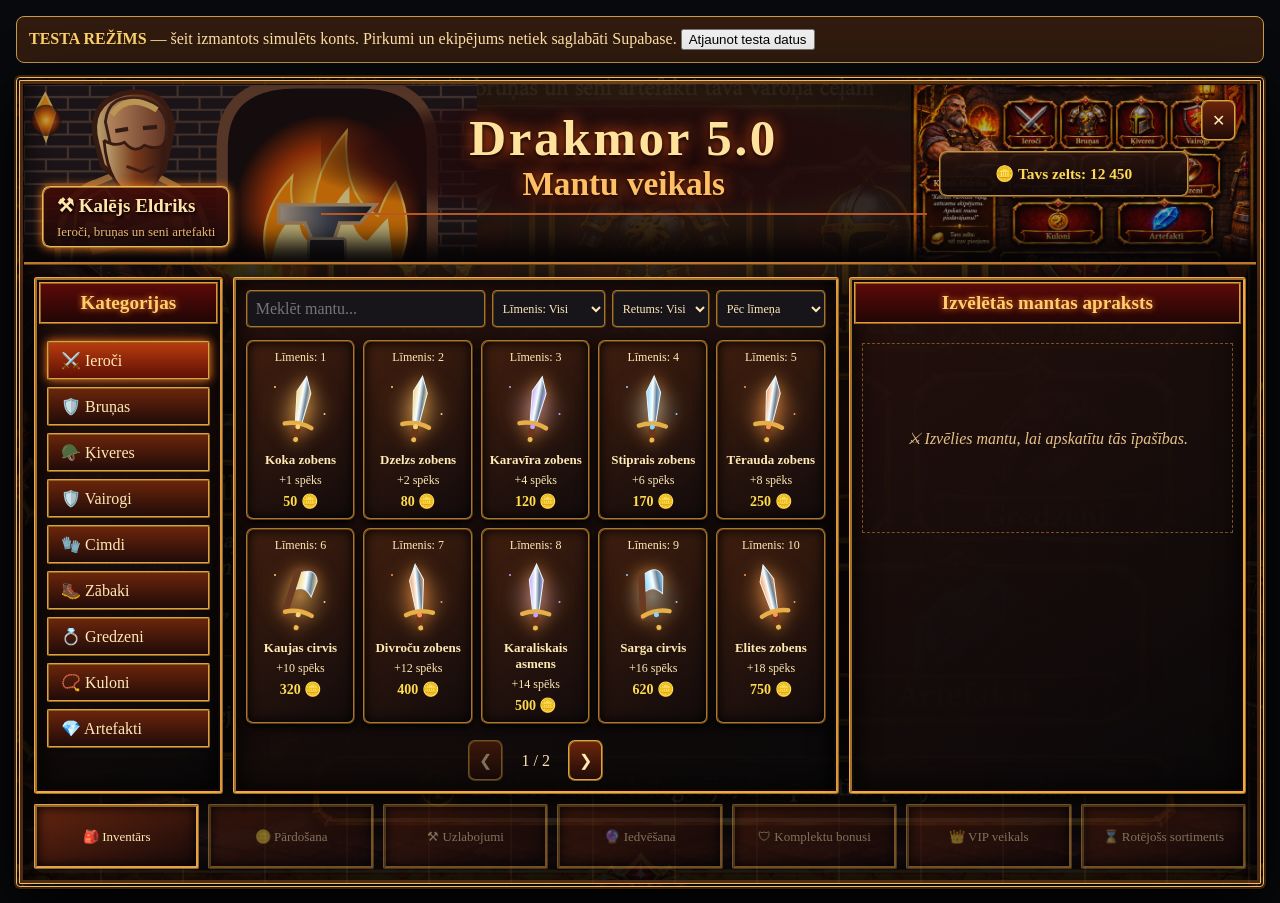
==== shop-preview/index.html @ 5a66a31a "preview(shop): publish isolated safe demo shop-preview/index.html" ====
<!doctype html>
<html lang="lv"><head><meta charset="utf-8"><meta name="viewport" content="width=device-width,initial-scale=1">
<title>Drakmor 5.0 — veikala drošais priekšskatījums</title>
<link rel="stylesheet" href="./assets/shop-v5.css">
<style>body{margin:0;padding:16px;background:#08090c;color:#ffe3ab;font-family:Georgia,serif}.preview-banner{max-width:1500px;margin:0 auto 14px;border:1px solid #ca9a48;background:#301b0e;padding:12px;border-radius:8px}.preview-banner strong{color:#ffd36b}#shop{max-width:1600px;margin:auto}</style>
</head><body><div class="preview-banner"><strong>TESTA REŽĪMS</strong> — šeit izmantots simulēts konts. Pirkumi un ekipējums netiek saglabāti Supabase. <button id="reset">Atjaunot testa datus</button></div><div id="shop"></div>
<script src="./assets/shop-v5.js"></script>
<script>
(()=>{
'use strict';
const products=[
['Koka zobens',1,1,50,'⚔️'],['Dzelzs zobens',2,2,80,'⚔️'],['Karavīra zobens',3,4,120,'🗡️'],
['Stiprais zobens',4,6,170,'⚔️'],['Tērauda zobens',5,8,250,'⚔️'],['Kaujas cirvis',6,10,320,'🪓'],
['Divroču zobens',7,12,400,'⚔️'],['Karaliskais asmens',8,14,500,'🗡️'],['Sarga cirvis',9,16,620,'🪓'],
['Elites zobens',10,18,750,'⚔️'],['Ēnu duncis',11,20,900,'🗡️'],['Vilka asmens',12,22,1100,'⚔️'],
['Kara kapātājs',13,24,1350,'🪓'],['Drakona zobens',14,26,1600,'⚔️'],['Sātana cirvis',15,28,1900,'🪓'],
['Gaismas asmens',16,30,2300,'⚔️'],['Ledus zobens',17,32,2800,'⚔️'],['Vētras cirvis',18,34,3400,'🪓'],
['Leģionāra zobens',19,36,4000,'⚔️'],['Drakmora asmens',20,40,5000,'⚔️']
].map(([name,level,bonus,price,icon])=>({category:'Ieroči',name,level,bonus,price,icon,purchasable:true}));
let gold=12450,level=20,owned=[],equipped=null,app;
const db={rpc:async(name,args={})=>{
 if(name==='drakmor_shop_catalog')return {data:products.map(x=>({...x}))};
 if(name==='drakmor_shop_state')return {data:{gold,level,owned:[...owned],equipped}};
 const item=products.find(x=>x.name===args.weapon_name);
 if(!item)return {data:{ok:false,message:'Manta nav atrasta.'}};
 if(name==='drakmor_buy_weapon'){
  if(owned.includes(item.name))return {data:{ok:false,message:'Manta jau pieder.'}};
  if(level<item.level)return {data:{ok:false,message:'Nepietiekams līmenis.'}};
  if(gold<item.price)return {data:{ok:false,message:'Nepietiek zelta.'}};
  gold-=item.price;owned.push(item.name);return {data:{ok:true}};
 }
 if(name==='drakmor_equip_weapon'){
  if(!owned.includes(item.name))return {data:{ok:false,message:'Manta nav inventārā.'}};
  equipped=item.name;return {data:{ok:true}};
 }
 return {error:{message:'Nezināma funkcija'}};
}};
function start(){if(app)app.destroy();app=window.DrakmorShopV5.create({mount:document.getElementById('shop'),db,onClose:()=>{app.destroy();app=null;document.getElementById('shop').textContent='Veikals aizvērts. Nospied “Atjaunot testa datus”, lai atvērtu vēlreiz.'}})}
document.getElementById('reset').onclick=()=>{gold=12450;owned=[];equipped=null;start()};start();
})();
</script></body></html>
---- shop-preview/assets/shop-v5.css ----
/* Shop v5 is deliberately scoped; legacy city styles cannot leak into it. */
.dm5-shop{--gold:#ffc65d;--edge:#a45b19;--ink:#130905;color:#ffe5a9;background:radial-gradient(ellipse at 50% 0,#55220c 0,#160b0a 46%,#07070a 100%);border:3px ridge var(--gold);border-radius:14px;padding:14px;min-height:620px;font-family:Georgia,serif;box-shadow:inset 0 0 30px #000,0 0 22px #000}
.dm5-shop *{box-sizing:border-box}.dm5-shop button,.dm5-shop input,.dm5-shop select{font:inherit}.dm5-shop button{cursor:pointer;color:#ffe9b4;background:linear-gradient(#6b250b,#200b08);border:2px ridge #e0a23b;border-radius:7px;padding:9px}.dm5-shop button:hover:not(:disabled){filter:brightness(1.3)}.dm5-shop button:focus-visible,.dm5-shop input:focus-visible,.dm5-shop select:focus-visible{outline:3px solid #fff2a4;outline-offset:2px}.dm5-shop button:disabled{opacity:.47;cursor:not-allowed}
.dm5-header{display:grid;grid-template-columns:1fr 2fr 1fr auto;gap:12px;align-items:center;border-bottom:2px solid #b77a29;padding:12px 8px 18px}.dm5-smith{display:grid;gap:7px;font-size:19px}.dm5-smith small{font-size:13px;color:#e8b878}.dm5-title{text-align:center;text-shadow:0 2px 5px #000,0 0 15px #ed5314}.dm5-title h1{font-size:clamp(26px,4vw,48px);margin:0;color:#ffce69}.dm5-title h2{font-size:clamp(20px,2.8vw,34px);margin:0}.dm5-wallet{font-size:17px;font-weight:bold;color:#ffdb53}.dm5-close{align-self:start}
.dm5-layout{display:grid;grid-template-columns:minmax(155px,1fr) minmax(300px,3fr) minmax(220px,1.65fr);gap:12px;margin:14px 0}.dm5-categories,.dm5-middle,.dm5-detail{min-width:0;padding:12px;background:linear-gradient(160deg,#2b120b,#100c0b);border:2px ridge #c68a31;border-radius:12px;box-shadow:inset 0 0 15px #000}.dm5-categories{display:flex;flex-direction:column;gap:7px}.dm5-categories h3,.dm5-detail h3{color:#ffce6d;margin:0 0 9px;text-align:center}.dm5-category{text-align:left;font-size:17px}.dm5-category.active{background:linear-gradient(#b93b0d,#5e1006);box-shadow:0 0 10px #ff7521}
.dm5-controls{display:flex;gap:8px;margin-bottom:12px}.dm5-search,.dm5-order{background:#17141a;border:2px ridge #a8752c;color:#ffe7b8;border-radius:5px;padding:10px;min-width:0}.dm5-search{flex:1}.dm5-order{max-width:160px}.dm5-cards{display:grid;grid-template-columns:repeat(5,minmax(0,1fr));gap:9px}.dm5-item{display:flex;flex-direction:column;gap:5px;align-items:center;min-width:0;min-height:155px;padding:8px 4px!important;background:radial-gradient(#543019,#170c0c)!important;text-align:center}.dm5-item.selected{border-color:#fff19b;box-shadow:0 0 14px #ff7100}.dm5-item small{font-size:12px}.dm5-item strong{font-size:13px;overflow-wrap:anywhere}.dm5-item span{font-size:12px}.dm5-item b{color:#ffdc4c;font-size:14px}.dm5-item-art{display:grid;place-items:center;min-height:66px;font-size:43px;filter:drop-shadow(0 0 9px #e7781b)}.dm5-pager{display:flex;justify-content:center;align-items:center;gap:18px;margin-top:16px}.dm5-detail{display:flex;flex-direction:column;gap:7px}.dm5-detail h2{margin:0;color:#ffe078}.dm5-detail p{margin:2px 0}.dm5-detail-art{display:grid;place-items:center;min-height:165px;font-size:100px;background:radial-gradient(#742c0e,#100a0a 70%);border:2px ridge #ba7e28}.dm5-buy{background:linear-gradient(#24a929,#06520e)!important;font-size:22px!important;font-weight:bold!important;margin-top:10px}.dm5-footer{display:grid;grid-template-columns:repeat(7,minmax(0,1fr));gap:8px}.dm5-feature{min-height:65px;font-size:13px!important}.dm5-notice{color:#ffe1a4;text-align:center}
@media(max-width:1000px){.dm5-layout{grid-template-columns:170px minmax(0,1fr)}.dm5-detail{grid-column:1/-1}.dm5-cards{grid-template-columns:repeat(4,minmax(0,1fr))}.dm5-footer{grid-template-columns:repeat(4,minmax(0,1fr))}}@media(max-width:620px){.dm5-header{grid-template-columns:1fr auto}.dm5-title{grid-column:1/-1;grid-row:1}.dm5-layout{grid-template-columns:1fr}.dm5-categories{display:grid;grid-template-columns:repeat(3,minmax(0,1fr))}.dm5-categories h3{grid-column:1/-1}.dm5-category{font-size:12px!important;padding:7px 3px!important;text-align:center}.dm5-cards{grid-template-columns:repeat(2,minmax(0,1fr))}.dm5-detail{grid-column:auto}.dm5-footer{grid-template-columns:repeat(2,minmax(0,1fr))}.dm5-controls{flex-wrap:wrap}.dm5-search{width:100%}}

/* During migration, legacy markup remains in city.html but is not rendered. */
#shopBackdrop.shopV5>.illustratedShop,
#shopBackdrop.shopV5>#drakmorShopV2{display:none!important}
#shopBackdrop.shopV5 #shopV5Mount{display:block;width:min(1600px,98vw);max-height:94dvh;overflow:auto;margin:auto;flex:none}

/* 8. solis — illustrated forge styling. No dependency on emoji glyph support. */
.dm5-shop{position:relative;overflow:hidden;background:radial-gradient(ellipse at 47% -20%,#753515 0%,#28120e 36%,#0c080b 78%);border:4px double #f3bd62;box-shadow:0 0 0 2px #38200d,inset 0 0 0 3px #4e2b14,inset 0 0 55px #000,0 20px 60px #000}
.dm5-shop:before{content:"";position:absolute;inset:0;pointer-events:none;opacity:.15;background:repeating-linear-gradient(90deg,transparent 0 80px,#c89a53 81px,transparent 82px),radial-gradient(circle at 50% 0,#ffb64d,transparent 55%)}
.dm5-shop>*,.dm5-shop .dm5-layout{position:relative}
.dm5-header{min-height:185px;background:linear-gradient(90deg,#1b0d0ac9,#1b0d0a3b,#160b0bd6),url('../../drakmor-shop-categories.png') center 42%/cover;border:2px ridge #bd7a2d;border-radius:9px;padding:20px;margin-bottom:14px;box-shadow:inset 0 0 55px #080405}
.dm5-smith{align-self:end;padding:14px;background:#160c0ac9;border:1px solid #b78038;border-radius:8px;text-shadow:1px 2px 4px #000}
.dm5-title{padding:10px;background:radial-gradient(ellipse,#160907eb,#180b07a8 65%,transparent 80%)}
.dm5-title h1{letter-spacing:.05em;color:#ffe29b}.dm5-title h2{color:#ffbf64}
.dm5-wallet{padding:12px;border:2px ridge #c5913d;background:#170b0bdc;border-radius:8px;text-align:center;white-space:nowrap}
.dm5-layout{gap:14px}.dm5-categories,.dm5-middle,.dm5-detail{border:3px double #ad7638;background:linear-gradient(145deg,#32160eea,#100a0be8 75%);box-shadow:inset 0 0 0 2px #100909,inset 0 0 28px #000,0 5px 20px #000}
.dm5-category{transition:filter .16s,transform .16s}.dm5-category:hover:not(:disabled){transform:translateX(3px)}
.dm5-item{position:relative;overflow:hidden;min-height:195px;padding:8px 5px!important;background:linear-gradient(145deg,#43200fe8,#120b0ce8)!important;box-shadow:inset 0 0 12px #000,0 3px 8px #000;transition:transform .15s,box-shadow .15s}
.dm5-item:hover:not(:disabled){transform:translateY(-3px)}
.dm5-item-art{width:100%;min-height:91px;filter:none}
.dm5-weapon-image{width:90px;height:90px;max-width:100%;object-fit:contain;filter:drop-shadow(0 0 8px #c67b34)}
.dm5-detail-art{min-height:190px;overflow:hidden}
.dm5-detail-art .dm5-weapon-image{width:190px;height:190px;filter:drop-shadow(0 0 16px #e79d42)}
.dm5-feature{background:linear-gradient(150deg,#583016,#1a0c0b)!important;box-shadow:inset 0 0 12px #000}
.dm5-buy{box-shadow:0 0 13px #13611a,inset 0 0 9px #70e46b}
@media(max-width:1000px){.dm5-header{min-height:150px}.dm5-item{min-height:178px}}
@media(max-width:620px){.dm5-shop{padding:7px}.dm5-header{padding:10px;min-height:130px;gap:5px}.dm5-smith{padding:6px;font-size:13px}.dm5-smith small{font-size:11px}.dm5-wallet{padding:6px;font-size:12px;white-space:normal}.dm5-title h1{font-size:26px}.dm5-title h2{font-size:20px}.dm5-item{min-height:165px}.dm5-item-art{min-height:80px}.dm5-weapon-image{width:75px;height:75px}.dm5-layout{gap:8px}.dm5-categories,.dm5-middle,.dm5-detail{padding:8px}.dm5-category:hover:not(:disabled){transform:none}}

/* Selection is opt-in: never emphasize an unclicked catalog item. */
.dm5-shop .dm5-item:not(.selected){box-shadow:inset 0 0 12px #000,0 3px 8px #000!important;border-color:#ae762c!important}
.dm5-shop .dm5-item.selected{border-color:#ffeb89!important;box-shadow:0 0 0 2px #fff0a1,0 0 22px #ff6500,inset 0 0 18px #a7410c!important;background:radial-gradient(ellipse,#6c280d,#1a0a0b 78%)!important}
.dm5-shop .dm5-item.selected .dm5-weapon-image{filter:drop-shadow(0 0 12px #ff6a00) drop-shadow(0 0 4px #ffe49d)}
.dm5-shop .dm5-select-hint{min-height:190px;display:grid;place-items:center;text-align:center;border:1px dashed #795024;color:#e6c28b;padding:20px;font-style:italic}

/* Reference-driven three-panel layout: illustrated smith, compact filters, ornate panels. */
.dm5-shop{border-radius:4px;background:linear-gradient(#0e0a0cda,#0c080adf),url('../../drakmor-shop-categories.png') center/cover fixed}
.dm5-header{position:relative;isolation:isolate;grid-template-columns:minmax(220px,1.05fr) minmax(300px,2.3fr) minmax(200px,.95fr) auto;min-height:180px;margin:-10px -10px 12px;padding:15px 20px 14px 8px;background:linear-gradient(90deg,#150b0b44,#180a0a55 55%,#140c0e60),url('./shop-v5-forge.svg') left center/auto 100% no-repeat,url('../../drakmor-shop-categories.png') right center/auto 130% no-repeat;border-width:0 0 3px;border-radius:0;box-shadow:inset 0 -20px 25px #070405}
.dm5-smith{align-self:end;justify-self:start;margin-left:10px;padding:6px 13px;max-width:260px;background:linear-gradient(#420b07ed,#180908e8);border:2px ridge #eeb852;box-shadow:0 0 10px #f47919;text-shadow:1px 2px 3px #000}
.dm5-title{align-self:start;background:radial-gradient(ellipse,#1b0809e8,#220a0bbd 60%,transparent 78%);border-bottom:2px solid #b85722}
.dm5-title h1{font-size:clamp(30px,4vw,58px);line-height:1.08}.dm5-title h2{font-size:clamp(20px,2.6vw,37px)}
.dm5-wallet{align-self:center;background:linear-gradient(#29140eea,#0e0809f0);font-size:clamp(13px,1.2vw,19px)}
.dm5-layout{grid-template-columns:minmax(185px,.95fr) minmax(450px,3.05fr) minmax(280px,2fr);gap:10px;margin:10px 0}
.dm5-categories,.dm5-middle,.dm5-detail{padding:10px;border:3px ridge #f4a941;border-radius:3px;background:linear-gradient(150deg,#25100ce8,#090809f2)}
.dm5-categories h3,.dm5-detail h3{margin:-8px -8px 10px;padding:8px;background:linear-gradient(#5a0a08,#210605);border:2px ridge #e79b38;font-size:clamp(17px,1.5vw,24px);text-shadow:0 0 6px #f07720}
.dm5-category{font-size:clamp(13px,1.2vw,19px);padding:8px 12px!important;border-radius:2px!important}
.dm5-controls{gap:6px;flex-wrap:nowrap}
.dm5-search{flex:1;min-width:90px;padding:8px}.dm5-order{max-width:none;width:auto;min-width:0;flex:0 1 auto;padding:8px 5px;font-size:clamp(11px,.95vw,15px)!important}
.dm5-cards{grid-template-columns:repeat(5,minmax(0,1fr));gap:8px}
.dm5-item{min-height:172px}.dm5-item-art{min-height:77px}.dm5-weapon-image{width:76px;height:76px}
.dm5-detail-art{min-height:170px}.dm5-detail-art .dm5-weapon-image{width:165px;height:165px}
.dm5-footer{gap:9px}.dm5-feature{border-radius:2px!important;border:3px ridge #e6a246!important;background:linear-gradient(160deg,#64250f,#170909)!important}
@media(max-width:1250px){.dm5-layout{grid-template-columns:175px minmax(0,1fr)}.dm5-detail{grid-column:1/-1}.dm5-cards{grid-template-columns:repeat(5,minmax(0,1fr))}.dm5-header{grid-template-columns:1fr 1.7fr 1fr auto}.dm5-controls{flex-wrap:wrap}.dm5-order{flex:1 1 100px}}
@media(max-width:750px){.dm5-layout{grid-template-columns:1fr}.dm5-detail{grid-column:auto}.dm5-cards{grid-template-columns:repeat(3,minmax(0,1fr))}.dm5-header{grid-template-columns:1fr auto;min-height:145px;background-size:auto 100%,auto 110%}.dm5-title{grid-column:1/-1;grid-row:1}.dm5-smith{grid-row:2;margin:0;font-size:12px}.dm5-wallet{grid-row:2;font-size:12px}.dm5-close{position:absolute;right:4px;top:4px}.dm5-categories{display:grid;grid-template-columns:repeat(3,minmax(0,1fr))}.dm5-categories h3{grid-column:1/-1}.dm5-footer{grid-template-columns:repeat(2,minmax(0,1fr))}}
@media(max-width:420px){.dm5-cards{grid-template-columns:repeat(2,minmax(0,1fr))}.dm5-header{min-height:135px}.dm5-smith small{display:none}}
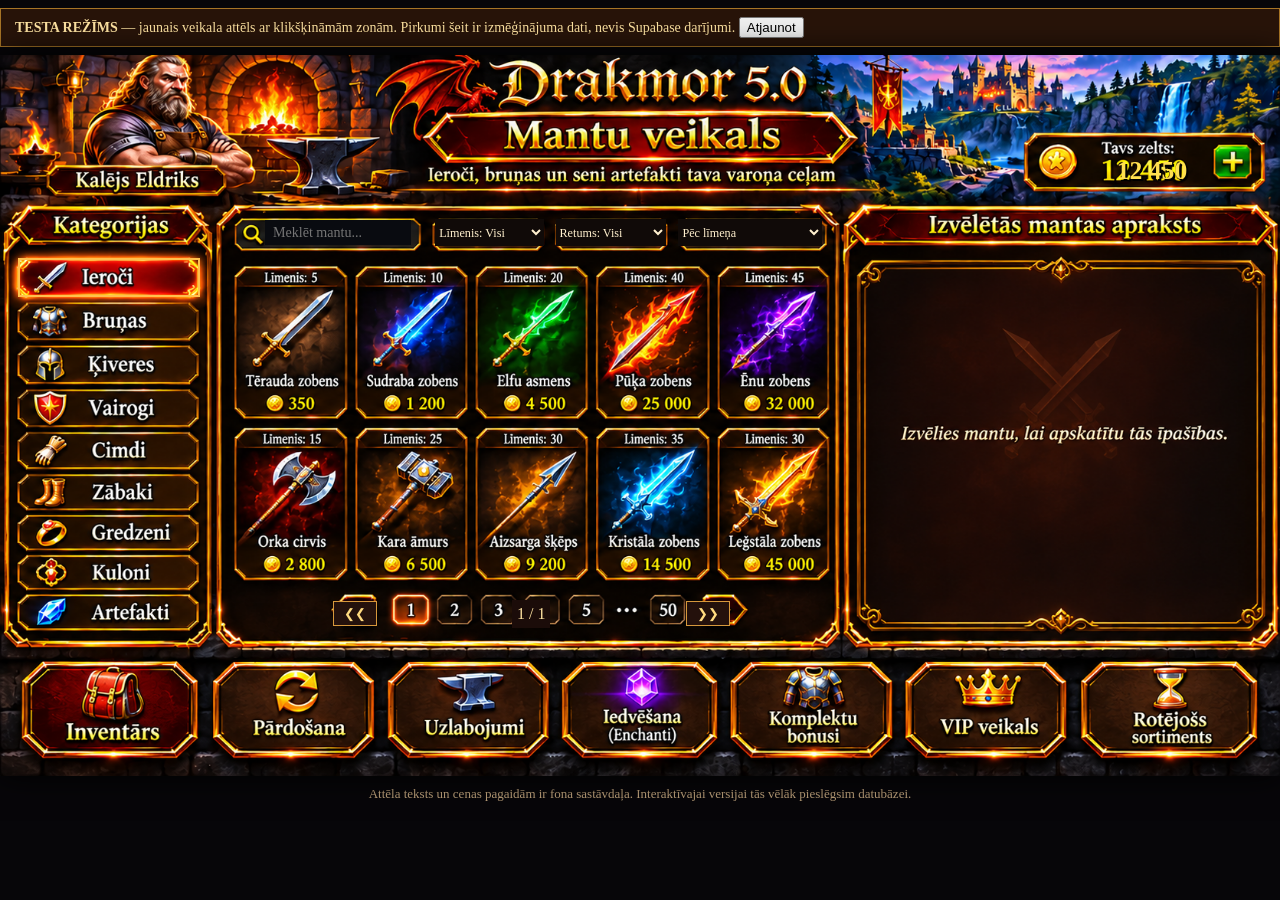
==== commit a755c564: "feat(shop-preview): image-backed interactive shop prototype with selectable weapons and mock purchas" ====
--- a/shop-preview/index.html
+++ b/shop-preview/index.html
@@ -1,41 +1,6 @@
-<!doctype html>
-<html lang="lv"><head><meta charset="utf-8"><meta name="viewport" content="width=device-width,initial-scale=1">
-<title>Drakmor 5.0 — veikala drošais priekšskatījums</title>
-<link rel="stylesheet" href="./assets/shop-v5.css">
-<style>body{margin:0;padding:16px;background:#08090c;color:#ffe3ab;font-family:Georgia,serif}.preview-banner{max-width:1500px;margin:0 auto 14px;border:1px solid #ca9a48;background:#301b0e;padding:12px;border-radius:8px}.preview-banner strong{color:#ffd36b}#shop{max-width:1600px;margin:auto}</style>
-</head><body><div class="preview-banner"><strong>TESTA REŽĪMS</strong> — šeit izmantots simulēts konts. Pirkumi un ekipējums netiek saglabāti Supabase. <button id="reset">Atjaunot testa datus</button></div><div id="shop"></div>
-<script src="./assets/shop-v5.js"></script>
-<script>
-(()=>{
-'use strict';
-const products=[
-['Koka zobens',1,1,50,'⚔️'],['Dzelzs zobens',2,2,80,'⚔️'],['Karavīra zobens',3,4,120,'🗡️'],
-['Stiprais zobens',4,6,170,'⚔️'],['Tērauda zobens',5,8,250,'⚔️'],['Kaujas cirvis',6,10,320,'🪓'],
-['Divroču zobens',7,12,400,'⚔️'],['Karaliskais asmens',8,14,500,'🗡️'],['Sarga cirvis',9,16,620,'🪓'],
-['Elites zobens',10,18,750,'⚔️'],['Ēnu duncis',11,20,900,'🗡️'],['Vilka asmens',12,22,1100,'⚔️'],
-['Kara kapātājs',13,24,1350,'🪓'],['Drakona zobens',14,26,1600,'⚔️'],['Sātana cirvis',15,28,1900,'🪓'],
-['Gaismas asmens',16,30,2300,'⚔️'],['Ledus zobens',17,32,2800,'⚔️'],['Vētras cirvis',18,34,3400,'🪓'],
-['Leģionāra zobens',19,36,4000,'⚔️'],['Drakmora asmens',20,40,5000,'⚔️']
-].map(([name,level,bonus,price,icon])=>({category:'Ieroči',name,level,bonus,price,icon,purchasable:true}));
-let gold=12450,level=20,owned=[],equipped=null,app;
-const db={rpc:async(name,args={})=>{
- if(name==='drakmor_shop_catalog')return {data:products.map(x=>({...x}))};
- if(name==='drakmor_shop_state')return {data:{gold,level,owned:[...owned],equipped}};
- const item=products.find(x=>x.name===args.weapon_name);
- if(!item)return {data:{ok:false,message:'Manta nav atrasta.'}};
- if(name==='drakmor_buy_weapon'){
-  if(owned.includes(item.name))return {data:{ok:false,message:'Manta jau pieder.'}};
-  if(level<item.level)return {data:{ok:false,message:'Nepietiekams līmenis.'}};
-  if(gold<item.price)return {data:{ok:false,message:'Nepietiek zelta.'}};
-  gold-=item.price;owned.push(item.name);return {data:{ok:true}};
- }
- if(name==='drakmor_equip_weapon'){
-  if(!owned.includes(item.name))return {data:{ok:false,message:'Manta nav inventārā.'}};
-  equipped=item.name;return {data:{ok:true}};
- }
- return {error:{message:'Nezināma funkcija'}};
-}};
-function start(){if(app)app.destroy();app=window.DrakmorShopV5.create({mount:document.getElementById('shop'),db,onClose:()=>{app.destroy();app=null;document.getElementById('shop').textContent='Veikals aizvērts. Nospied “Atjaunot testa datus”, lai atvērtu vēlreiz.'}})}
-document.getElementById('reset').onclick=()=>{gold=12450;owned=[];equipped=null;start()};start();
-})();
+<!doctype html><html lang="lv"><head><meta charset="utf-8"><meta name="viewport" content="width=device-width,initial-scale=1"><title>Drakmor 5.0 — Mantu veikals</title><style>
+*{box-sizing:border-box}body{margin:0;background:#070609;color:#ffe4a2;font-family:Georgia,serif}.notice{max-width:1647px;margin:8px auto;padding:8px 14px;border:1px solid #a77526;background:#281409;font-size:14px}.scene{position:relative;width:min(100%,1647px);aspect-ratio:1647/928;margin:auto;background:#0b0808 url('../2323.png') center/100% 100% no-repeat;box-shadow:0 0 30px #000}.hot{position:absolute;display:block;border:0;background:transparent;color:transparent;cursor:pointer;padding:0}.hot:focus-visible{outline:3px solid #fff2a4;outline-offset:-3px}.weapon{border-radius:8px}.weapon:hover{box-shadow:inset 0 0 0 3px #ffcc5c,0 0 13px #ff6b0b}.weapon.active{box-shadow:inset 0 0 0 3px #ffe382,0 0 16px 5px #f86706}.category.active{box-shadow:inset 0 0 0 2px #ffc04d,0 0 10px #ff6b09}.nav:hover{box-shadow:inset 0 0 0 3px #ffcb65}.search{position:absolute;left:20.7%;top:22.9%;width:11.4%;height:3.4%;background:#090b10;border:0;color:#ffe9bd;font:clamp(9px,1.1vw,17px) Georgia,serif;padding-left:8px;outline:0}.filter{position:absolute;top:22.8%;height:3.7%;background:#100a08;border:0;color:#fff0ce;font:clamp(8px,.95vw,16px) Georgia,serif;cursor:pointer}.detail-cover{position:absolute;left:67.7%;top:29.7%;width:29.9%;height:48%;background:radial-gradient(ellipse at center,#351209,#160a08 65%,#0c0706);border:2px solid #a65e1a;box-shadow:inset 0 0 0 2px #2c1208,inset 0 0 18px #000;display:none}.detail-cover.show{display:block}.detail-cover .inner{height:100%;padding:3%;overflow:auto;text-align:center}.detail-cover h2{font-size:clamp(13px,1.65vw,26px);margin:0 0 2%;color:#ffdc70}.detail-cover .art{font-size:clamp(22px,5vw,88px);filter:drop-shadow(0 0 15px #ff7300)}.detail-cover p{font-size:clamp(10px,1.05vw,17px);margin:1.4%}.buy{font-size:clamp(12px,1.5vw,23px);background:linear-gradient(#3cce2a,#075a09);color:#fff2c4;border:2px solid #e5b34e;border-radius:8px;padding:1% 7%;cursor:pointer}.status{position:absolute;left:35%;top:3%;width:30%;padding:9px;background:#220b08f2;border:1px solid #f6b746;text-align:center;z-index:5;display:none}.status.show{display:block}.gold{position:absolute;left:86%;top:14%;width:8%;font-weight:bold;color:#ffdf50;font-size:clamp(10px,2vw,28px);text-align:center;text-shadow:2px 2px #000}.panel{position:absolute;inset:20% 17% 15%;background:#120807f7;border:3px solid #e5a13a;padding:3%;z-index:8;display:none;overflow:auto}.panel.show{display:block}.panel button{background:#3b180d;color:#ffdf94;border:2px solid #b47a29;padding:10px;cursor:pointer}.panel h2{margin:0 0 20px}.panel .close{float:right}.empty{color:#caa978}.off{opacity:.22;pointer-events:none}.pager{position:absolute;left:26%;top:75%;width:31%;height:5%;display:flex;justify-content:space-between;align-items:center}.pager button{background:#24110c;color:#ffdb80;border:1px solid #d6983c;padding:4px 10px;cursor:pointer}.pager span{background:#1b0c09;padding:5px}.note{font-size:13px;color:#bfa37c;text-align:center;margin:10px}
+@media(max-width:850px){.scene{width:1100px;max-width:none}.viewport{overflow:auto}.notice{font-size:12px}.search,.filter{font-size:12px}.detail-cover h2{font-size:20px}.detail-cover .art{font-size:55px}.detail-cover p{font-size:14px}.buy{font-size:18px}.gold{font-size:22px}}
+</style></head><body><div class="notice"><b>TESTA REŽĪMS</b> — jaunais veikala attēls ar klikšķināmām zonām. Pirkumi šeit ir izmēģinājuma dati, nevis Supabase darījumi. <button id="reset">Atjaunot</button></div><div class="viewport"><div class="scene" id="scene"><div class="gold" id="gold">12 450</div><input class="search" id="search" aria-label="Meklēt mantu" placeholder="Meklēt mantu..."><select class="filter" style="left:34%;width:8.5%" id="level"><option value="99">Līmenis: Visi</option><option value="10">Līdz 10</option><option value="20">Līdz 20</option><option value="40">Līdz 40</option></select><select class="filter" style="left:43.4%;width:8.6%" id="rarity"><option>Retums: Visi</option><option>Parasts</option><option>Rets</option><option>Episks</option><option>Leģendārs</option></select><select class="filter" style="left:53%;width:11.2%" id="sort"><option>Pēc līmeņa</option><option>Lētākās</option><option>Dārgākās</option></select><div id="buttons"></div><div class="detail-cover" id="detail"><div class="inner" id="detailInner"></div></div><div class="pager"><button id="prev">❮❮</button><span id="page">1 / 1</span><button id="next">❯❯</button></div><div class="status" id="status"></div><div class="panel" id="panel"><button class="close" id="close">✕</button><h2 id="panelTitle"></h2><div id="panelBody"></div></div></div></div><div class="note">Attēla teksts un cenas pagaidām ir fona sastāvdaļa. Interaktīvajai versijai tās vēlāk pieslēgsim datubāzei.</div><script>
+(()=>{'use strict';const items=[['Tērauda zobens',5,350,'⚔️',15],['Sudraba zobens',10,1200,'🗡️',30],['Elfu asmens',20,4500,'🗡️',60],['Pūķa zobens',40,25000,'🔥',120],['Ēnu zobens',45,32000,'⚔️',145],['Orka cirvis',15,2800,'🪓',40],['Kara āmurs',25,6500,'🔨',70],['Aizsarga šķēps',30,9200,'🔱',85],['Kristāla zobens',35,14500,'🗡️',100],['Leģstālā zobens',30,45000,'🔥',110]];const qs=id=>document.getElementById(id),buttons=qs('buttons'),detail=qs('detail'),inner=qs('detailInner');let chosen=-1,category='Ieroči',cash=12450,owned=[],page=1;const fmt=n=>n.toLocaleString('lv-LV');function msg(s){qs('status').textContent=s;qs('status').classList.add('show');qs('status').onclick=()=>qs('status').classList.remove('show')}function hotspot(x,y,w,h,cls,label,cb){const b=document.createElement('button');b.className='hot '+cls;b.style.left=x+'%';b.style.top=y+'%';b.style.width=w+'%';b.style.height=h+'%';b.title=label;b.setAttribute('aria-label',label);b.onclick=cb;buttons.append(b);return b}function render(){buttons.replaceChildren();const names=['Ieroči','Bruņas','Ķiveres','Vairogi','Cimdi','Zābaki','Gredzeni','Kuloni','Artefakti'];names.forEach((n,i)=>{const b=hotspot(1.4,28.1+i*6.25,14.2,5.5,'category',n,()=>{category=n;chosen=-1;detail.classList.remove('show');render();if(n!=='Ieroči')msg(n+': šīs kategorijas preces pievienosim nākamajos soļos.')});if(category===n)b.classList.add('active')});items.forEach((item,i)=>{const col=i%5,row=Math.floor(i/5),b=hotspot(18.25+col*9.45,29.35+row*22.5,8.9,21.25,'weapon',item[0],()=>choose(i));if(chosen===i)b.classList.add('active');if(category!=='Ieroči'||!item[0].toLowerCase().includes(qs('search').value.toLowerCase())||item[1]>Number(qs('level').value)||qs('rarity').value!=='Retums: Visi'&&((item[1]>=40?'Leģendārs':item[1]>=30?'Episks':item[1]>=15?'Rets':'Parasts')!==qs('rarity').value))b.classList.add('off')});const nav=['Inventārs','Pārdošana','Uzlabojumi','Iedvēšana','Komplektu bonusi','VIP veikals','Rotējošs sortiments'];nav.forEach((n,i)=>hotspot(1.6+i*14.1,84.2,13.5,12.3,'nav',n,()=>openPanel(n)));qs('gold').textContent=fmt(cash);qs('page').textContent=page+' / 1'}function choose(i){chosen=i;const [name,lvl,price,icon,bonus]=items[i];detail.classList.add('show');inner.innerHTML='<h2>'+name+'</h2><div class="art">'+icon+'</div><p>Līmenis: '+lvl+'</p><p>Retums: '+(lvl>=40?'Leģendārs':lvl>=30?'Episks':lvl>=15?'Rets':'Parasts')+'</p><p>⚔️ Spēks: +'+bonus+'</p><p>🪙 Cena: '+fmt(price)+'</p><p><button class="buy" id="buy">🛒 Pirkt</button></p>';qs('buy').onclick=()=>{if(owned.includes(name))return msg('Šī manta jau ir inventārā.');if(cash<price)return msg('Nepietiek zelta!');cash-=price;owned.push(name);render();msg('Nopirkts: '+name)};render()}function openPanel(n){qs('panelTitle').textContent=n;qs('panelBody').innerHTML=n==='Inventārs'?(owned.length?owned.map(x=>'<p>⚔️ '+x+'</p>').join(''):'<p class="empty">Inventārs ir tukšs.</p>'):'<p class="empty">Šī funkcija tiks pieslēgta vēlāk.</p>';qs('panel').classList.add('show')}qs('close').onclick=()=>qs('panel').classList.remove('show');qs('search').oninput=render;qs('level').onchange=render;qs('rarity').onchange=render;qs('sort').onchange=()=>msg('Kārtošana tiks pieslēgta dinamiskajam katalogam.');qs('prev').onclick=()=>msg('Šobrīd pieejama pirmā lapa.');qs('next').onclick=()=>msg('Nākamās lapas pieslēgsim datubāzes katalogam.');qs('reset').onclick=()=>{cash=12450;owned=[];chosen=-1;detail.classList.remove('show');render()};render()})();
 </script></body></html>
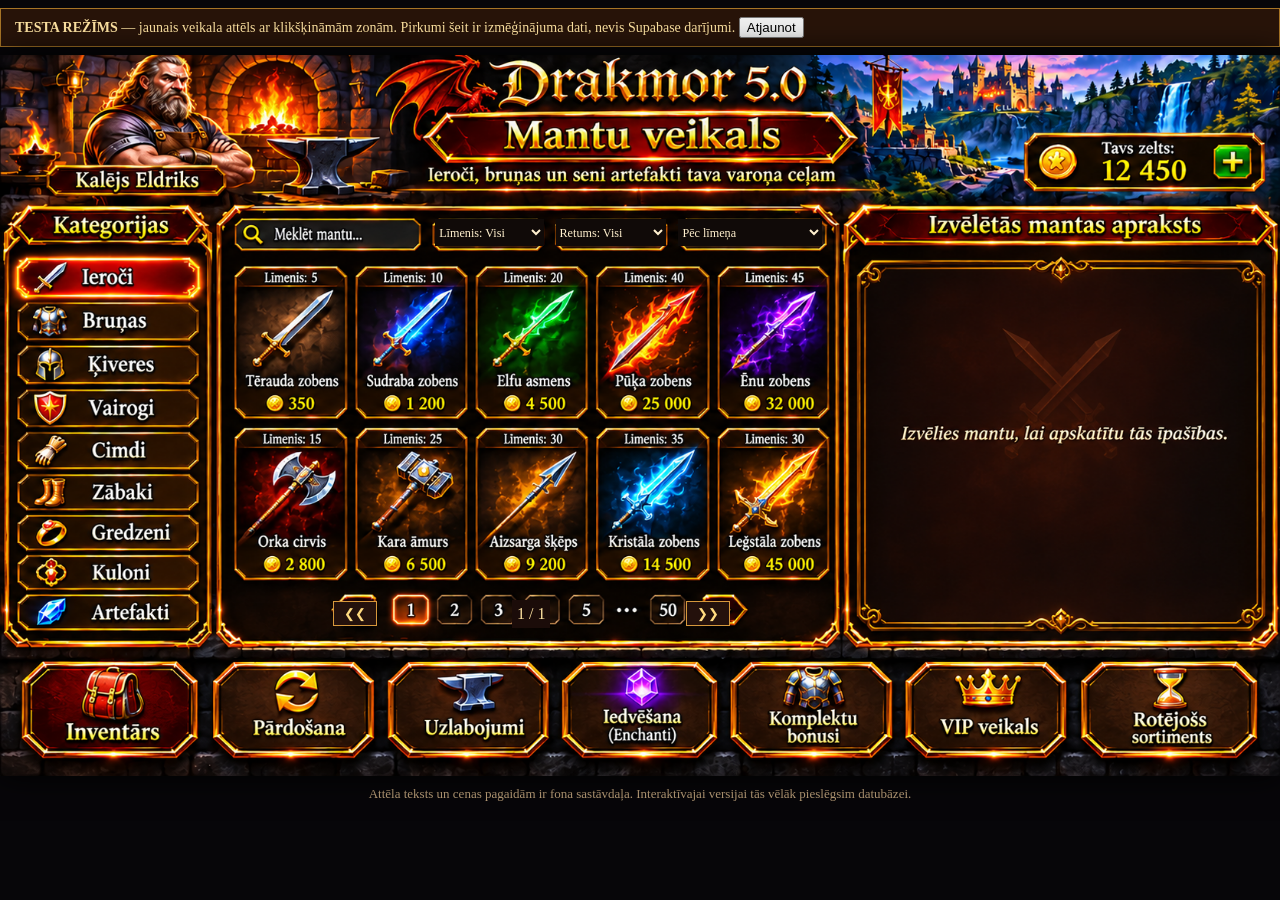
==== commit 10212425: "fix(shop-preview): remove duplicated gold, pagination and category glow overlays" ====
--- a/shop-preview/index.html
+++ b/shop-preview/index.html
@@ -1,6 +1,6 @@
 <!doctype html><html lang="lv"><head><meta charset="utf-8"><meta name="viewport" content="width=device-width,initial-scale=1"><title>Drakmor 5.0 — Mantu veikals</title><style>
-*{box-sizing:border-box}body{margin:0;background:#070609;color:#ffe4a2;font-family:Georgia,serif}.notice{max-width:1647px;margin:8px auto;padding:8px 14px;border:1px solid #a77526;background:#281409;font-size:14px}.scene{position:relative;width:min(100%,1647px);aspect-ratio:1647/928;margin:auto;background:#0b0808 url('../2323.png') center/100% 100% no-repeat;box-shadow:0 0 30px #000}.hot{position:absolute;display:block;border:0;background:transparent;color:transparent;cursor:pointer;padding:0}.hot:focus-visible{outline:3px solid #fff2a4;outline-offset:-3px}.weapon{border-radius:8px}.weapon:hover{box-shadow:inset 0 0 0 3px #ffcc5c,0 0 13px #ff6b0b}.weapon.active{box-shadow:inset 0 0 0 3px #ffe382,0 0 16px 5px #f86706}.category.active{box-shadow:inset 0 0 0 2px #ffc04d,0 0 10px #ff6b09}.nav:hover{box-shadow:inset 0 0 0 3px #ffcb65}.search{position:absolute;left:20.7%;top:22.9%;width:11.4%;height:3.4%;background:#090b10;border:0;color:#ffe9bd;font:clamp(9px,1.1vw,17px) Georgia,serif;padding-left:8px;outline:0}.filter{position:absolute;top:22.8%;height:3.7%;background:#100a08;border:0;color:#fff0ce;font:clamp(8px,.95vw,16px) Georgia,serif;cursor:pointer}.detail-cover{position:absolute;left:67.7%;top:29.7%;width:29.9%;height:48%;background:radial-gradient(ellipse at center,#351209,#160a08 65%,#0c0706);border:2px solid #a65e1a;box-shadow:inset 0 0 0 2px #2c1208,inset 0 0 18px #000;display:none}.detail-cover.show{display:block}.detail-cover .inner{height:100%;padding:3%;overflow:auto;text-align:center}.detail-cover h2{font-size:clamp(13px,1.65vw,26px);margin:0 0 2%;color:#ffdc70}.detail-cover .art{font-size:clamp(22px,5vw,88px);filter:drop-shadow(0 0 15px #ff7300)}.detail-cover p{font-size:clamp(10px,1.05vw,17px);margin:1.4%}.buy{font-size:clamp(12px,1.5vw,23px);background:linear-gradient(#3cce2a,#075a09);color:#fff2c4;border:2px solid #e5b34e;border-radius:8px;padding:1% 7%;cursor:pointer}.status{position:absolute;left:35%;top:3%;width:30%;padding:9px;background:#220b08f2;border:1px solid #f6b746;text-align:center;z-index:5;display:none}.status.show{display:block}.gold{position:absolute;left:86%;top:14%;width:8%;font-weight:bold;color:#ffdf50;font-size:clamp(10px,2vw,28px);text-align:center;text-shadow:2px 2px #000}.panel{position:absolute;inset:20% 17% 15%;background:#120807f7;border:3px solid #e5a13a;padding:3%;z-index:8;display:none;overflow:auto}.panel.show{display:block}.panel button{background:#3b180d;color:#ffdf94;border:2px solid #b47a29;padding:10px;cursor:pointer}.panel h2{margin:0 0 20px}.panel .close{float:right}.empty{color:#caa978}.off{opacity:.22;pointer-events:none}.pager{position:absolute;left:26%;top:75%;width:31%;height:5%;display:flex;justify-content:space-between;align-items:center}.pager button{background:#24110c;color:#ffdb80;border:1px solid #d6983c;padding:4px 10px;cursor:pointer}.pager span{background:#1b0c09;padding:5px}.note{font-size:13px;color:#bfa37c;text-align:center;margin:10px}
+*{box-sizing:border-box}body{margin:0;background:#070609;color:#ffe4a2;font-family:Georgia,serif}.notice{max-width:1647px;margin:8px auto;padding:8px 14px;border:1px solid #a77526;background:#281409;font-size:14px}.scene{position:relative;width:min(100%,1647px);aspect-ratio:1647/928;margin:auto;background:#0b0808 url('../shop-background.png') center/100% 100% no-repeat;box-shadow:0 0 30px #000}.hot{position:absolute;display:block;border:0;background:transparent;color:transparent;cursor:pointer;padding:0}.hot:focus-visible{outline:3px solid #fff2a4;outline-offset:-3px}.weapon{border-radius:8px}.weapon:hover{box-shadow:inset 0 0 0 3px #ffcc5c,0 0 13px #ff6b0b}.weapon.active{box-shadow:inset 0 0 0 3px #ffe382,0 0 16px 5px #f86706}.category.active{box-shadow:none}.nav:hover{box-shadow:inset 0 0 0 3px #ffcb65}.search{position:absolute;left:20.7%;top:22.9%;width:11.4%;height:3.4%;background:transparent;border:0;color:#ffe9bd;font:clamp(9px,1.1vw,17px) Georgia,serif;padding-left:8px;outline:0}.search::placeholder{color:transparent}.search:focus{background:#090b10}.filter{position:absolute;top:22.8%;height:3.7%;background:#100a08;border:0;color:#fff0ce;font:clamp(8px,.95vw,16px) Georgia,serif;cursor:pointer}.detail-cover{position:absolute;left:67.7%;top:29.7%;width:29.9%;height:48%;background:radial-gradient(ellipse at center,#351209,#160a08 65%,#0c0706);border:2px solid #a65e1a;box-shadow:inset 0 0 0 2px #2c1208,inset 0 0 18px #000;display:none}.detail-cover.show{display:block}.detail-cover .inner{height:100%;padding:3%;overflow:auto;text-align:center}.detail-cover h2{font-size:clamp(13px,1.65vw,26px);margin:0 0 2%;color:#ffdc70}.detail-cover .art{font-size:clamp(22px,5vw,88px);filter:drop-shadow(0 0 15px #ff7300)}.detail-cover p{font-size:clamp(10px,1.05vw,17px);margin:1.4%}.buy{font-size:clamp(12px,1.5vw,23px);background:linear-gradient(#3cce2a,#075a09);color:#fff2c4;border:2px solid #e5b34e;border-radius:8px;padding:1% 7%;cursor:pointer}.status{position:absolute;left:35%;top:3%;width:30%;padding:9px;background:#220b08f2;border:1px solid #f6b746;text-align:center;z-index:5;display:none}.status.show{display:block}.gold{display:none;position:absolute;left:86%;top:14%;width:8%;font-weight:bold;color:#ffdf50;font-size:clamp(10px,2vw,28px);text-align:center;text-shadow:2px 2px #000}.panel{position:absolute;inset:20% 17% 15%;background:#120807f7;border:3px solid #e5a13a;padding:3%;z-index:8;display:none;overflow:auto}.panel.show{display:block}.panel button{background:#3b180d;color:#ffdf94;border:2px solid #b47a29;padding:10px;cursor:pointer}.panel h2{margin:0 0 20px}.panel .close{float:right}.empty{color:#caa978}.off{opacity:.22;pointer-events:none}.pager{display:none;position:absolute;left:26%;top:75%;width:31%;height:5%;display:flex;justify-content:space-between;align-items:center}.pager button{background:#24110c;color:#ffdb80;border:1px solid #d6983c;padding:4px 10px;cursor:pointer}.pager span{background:#1b0c09;padding:5px}.note{font-size:13px;color:#bfa37c;text-align:center;margin:10px}
 @media(max-width:850px){.scene{width:1100px;max-width:none}.viewport{overflow:auto}.notice{font-size:12px}.search,.filter{font-size:12px}.detail-cover h2{font-size:20px}.detail-cover .art{font-size:55px}.detail-cover p{font-size:14px}.buy{font-size:18px}.gold{font-size:22px}}
 </style></head><body><div class="notice"><b>TESTA REŽĪMS</b> — jaunais veikala attēls ar klikšķināmām zonām. Pirkumi šeit ir izmēģinājuma dati, nevis Supabase darījumi. <button id="reset">Atjaunot</button></div><div class="viewport"><div class="scene" id="scene"><div class="gold" id="gold">12 450</div><input class="search" id="search" aria-label="Meklēt mantu" placeholder="Meklēt mantu..."><select class="filter" style="left:34%;width:8.5%" id="level"><option value="99">Līmenis: Visi</option><option value="10">Līdz 10</option><option value="20">Līdz 20</option><option value="40">Līdz 40</option></select><select class="filter" style="left:43.4%;width:8.6%" id="rarity"><option>Retums: Visi</option><option>Parasts</option><option>Rets</option><option>Episks</option><option>Leģendārs</option></select><select class="filter" style="left:53%;width:11.2%" id="sort"><option>Pēc līmeņa</option><option>Lētākās</option><option>Dārgākās</option></select><div id="buttons"></div><div class="detail-cover" id="detail"><div class="inner" id="detailInner"></div></div><div class="pager"><button id="prev">❮❮</button><span id="page">1 / 1</span><button id="next">❯❯</button></div><div class="status" id="status"></div><div class="panel" id="panel"><button class="close" id="close">✕</button><h2 id="panelTitle"></h2><div id="panelBody"></div></div></div></div><div class="note">Attēla teksts un cenas pagaidām ir fona sastāvdaļa. Interaktīvajai versijai tās vēlāk pieslēgsim datubāzei.</div><script>
-(()=>{'use strict';const items=[['Tērauda zobens',5,350,'⚔️',15],['Sudraba zobens',10,1200,'🗡️',30],['Elfu asmens',20,4500,'🗡️',60],['Pūķa zobens',40,25000,'🔥',120],['Ēnu zobens',45,32000,'⚔️',145],['Orka cirvis',15,2800,'🪓',40],['Kara āmurs',25,6500,'🔨',70],['Aizsarga šķēps',30,9200,'🔱',85],['Kristāla zobens',35,14500,'🗡️',100],['Leģstālā zobens',30,45000,'🔥',110]];const qs=id=>document.getElementById(id),buttons=qs('buttons'),detail=qs('detail'),inner=qs('detailInner');let chosen=-1,category='Ieroči',cash=12450,owned=[],page=1;const fmt=n=>n.toLocaleString('lv-LV');function msg(s){qs('status').textContent=s;qs('status').classList.add('show');qs('status').onclick=()=>qs('status').classList.remove('show')}function hotspot(x,y,w,h,cls,label,cb){const b=document.createElement('button');b.className='hot '+cls;b.style.left=x+'%';b.style.top=y+'%';b.style.width=w+'%';b.style.height=h+'%';b.title=label;b.setAttribute('aria-label',label);b.onclick=cb;buttons.append(b);return b}function render(){buttons.replaceChildren();const names=['Ieroči','Bruņas','Ķiveres','Vairogi','Cimdi','Zābaki','Gredzeni','Kuloni','Artefakti'];names.forEach((n,i)=>{const b=hotspot(1.4,28.1+i*6.25,14.2,5.5,'category',n,()=>{category=n;chosen=-1;detail.classList.remove('show');render();if(n!=='Ieroči')msg(n+': šīs kategorijas preces pievienosim nākamajos soļos.')});if(category===n)b.classList.add('active')});items.forEach((item,i)=>{const col=i%5,row=Math.floor(i/5),b=hotspot(18.25+col*9.45,29.35+row*22.5,8.9,21.25,'weapon',item[0],()=>choose(i));if(chosen===i)b.classList.add('active');if(category!=='Ieroči'||!item[0].toLowerCase().includes(qs('search').value.toLowerCase())||item[1]>Number(qs('level').value)||qs('rarity').value!=='Retums: Visi'&&((item[1]>=40?'Leģendārs':item[1]>=30?'Episks':item[1]>=15?'Rets':'Parasts')!==qs('rarity').value))b.classList.add('off')});const nav=['Inventārs','Pārdošana','Uzlabojumi','Iedvēšana','Komplektu bonusi','VIP veikals','Rotējošs sortiments'];nav.forEach((n,i)=>hotspot(1.6+i*14.1,84.2,13.5,12.3,'nav',n,()=>openPanel(n)));qs('gold').textContent=fmt(cash);qs('page').textContent=page+' / 1'}function choose(i){chosen=i;const [name,lvl,price,icon,bonus]=items[i];detail.classList.add('show');inner.innerHTML='<h2>'+name+'</h2><div class="art">'+icon+'</div><p>Līmenis: '+lvl+'</p><p>Retums: '+(lvl>=40?'Leģendārs':lvl>=30?'Episks':lvl>=15?'Rets':'Parasts')+'</p><p>⚔️ Spēks: +'+bonus+'</p><p>🪙 Cena: '+fmt(price)+'</p><p><button class="buy" id="buy">🛒 Pirkt</button></p>';qs('buy').onclick=()=>{if(owned.includes(name))return msg('Šī manta jau ir inventārā.');if(cash<price)return msg('Nepietiek zelta!');cash-=price;owned.push(name);render();msg('Nopirkts: '+name)};render()}function openPanel(n){qs('panelTitle').textContent=n;qs('panelBody').innerHTML=n==='Inventārs'?(owned.length?owned.map(x=>'<p>⚔️ '+x+'</p>').join(''):'<p class="empty">Inventārs ir tukšs.</p>'):'<p class="empty">Šī funkcija tiks pieslēgta vēlāk.</p>';qs('panel').classList.add('show')}qs('close').onclick=()=>qs('panel').classList.remove('show');qs('search').oninput=render;qs('level').onchange=render;qs('rarity').onchange=render;qs('sort').onchange=()=>msg('Kārtošana tiks pieslēgta dinamiskajam katalogam.');qs('prev').onclick=()=>msg('Šobrīd pieejama pirmā lapa.');qs('next').onclick=()=>msg('Nākamās lapas pieslēgsim datubāzes katalogam.');qs('reset').onclick=()=>{cash=12450;owned=[];chosen=-1;detail.classList.remove('show');render()};render()})();
+(()=>{'use strict';const items=[['Tērauda zobens',5,350,'⚔️',15],['Sudraba zobens',10,1200,'🗡️',30],['Elfu asmens',20,4500,'🗡️',60],['Pūķa zobens',40,25000,'🔥',120],['Ēnu zobens',45,32000,'⚔️',145],['Orka cirvis',15,2800,'🪓',40],['Kara āmurs',25,6500,'🔨',70],['Aizsarga šķēps',30,9200,'🔱',85],['Kristāla zobens',35,14500,'🗡️',100],['Leģstālā zobens',30,45000,'🔥',110]];const qs=id=>document.getElementById(id),buttons=qs('buttons'),detail=qs('detail'),inner=qs('detailInner');let chosen=-1,category='Ieroči',cash=12450,owned=[],page=1;const fmt=n=>n.toLocaleString('lv-LV');function msg(s){qs('status').textContent=s;qs('status').classList.add('show');qs('status').onclick=()=>qs('status').classList.remove('show')}function hotspot(x,y,w,h,cls,label,cb){const b=document.createElement('button');b.className='hot '+cls;b.style.left=x+'%';b.style.top=y+'%';b.style.width=w+'%';b.style.height=h+'%';b.title=label;b.setAttribute('aria-label',label);b.onclick=cb;buttons.append(b);return b}function render(){buttons.replaceChildren();const names=['Ieroči','Bruņas','Ķiveres','Vairogi','Cimdi','Zābaki','Gredzeni','Kuloni','Artefakti'];names.forEach((n,i)=>{const b=hotspot(1.4,28.1+i*6.25,14.2,5.5,'category',n,()=>{category=n;chosen=-1;detail.classList.remove('show');render();if(n!=='Ieroči')msg(n+': šīs kategorijas preces pievienosim nākamajos soļos.')});if(category===n)b.classList.add('active')});items.forEach((item,i)=>{const col=i%5,row=Math.floor(i/5),b=hotspot(18.25+col*9.45,29.35+row*22.5,8.9,21.25,'weapon',item[0],()=>choose(i));if(chosen===i)b.classList.add('active');if(category!=='Ieroči'||!item[0].toLowerCase().includes(qs('search').value.toLowerCase())||item[1]>Number(qs('level').value)||qs('rarity').value!=='Retums: Visi'&&((item[1]>=40?'Leģendārs':item[1]>=30?'Episks':item[1]>=15?'Rets':'Parasts')!==qs('rarity').value))b.classList.add('off')});const nav=['Inventārs','Pārdošana','Uzlabojumi','Iedvēšana','Komplektu bonusi','VIP veikals','Rotējošs sortiments'];nav.forEach((n,i)=>hotspot(1.6+i*14.1,84.2,13.5,12.3,'nav',n,()=>openPanel(n)));}function choose(i){chosen=i;const [name,lvl,price,icon,bonus]=items[i];detail.classList.add('show');inner.innerHTML='<h2>'+name+'</h2><div class="art">'+icon+'</div><p>Līmenis: '+lvl+'</p><p>Retums: '+(lvl>=40?'Leģendārs':lvl>=30?'Episks':lvl>=15?'Rets':'Parasts')+'</p><p>⚔️ Spēks: +'+bonus+'</p><p>🪙 Cena: '+fmt(price)+'</p><p><button class="buy" id="buy">🛒 Pirkt</button></p>';qs('buy').onclick=()=>{if(owned.includes(name))return msg('Šī manta jau ir inventārā.');if(cash<price)return msg('Nepietiek zelta!');cash-=price;owned.push(name);render();msg('Nopirkts: '+name+'. Atlikums: '+fmt(cash)+' zelta')};render()}function openPanel(n){qs('panelTitle').textContent=n;qs('panelBody').innerHTML=n==='Inventārs'?(owned.length?owned.map(x=>'<p>⚔️ '+x+'</p>').join(''):'<p class="empty">Inventārs ir tukšs.</p>'):'<p class="empty">Šī funkcija tiks pieslēgta vēlāk.</p>';qs('panel').classList.add('show')}qs('close').onclick=()=>qs('panel').classList.remove('show');qs('search').oninput=render;qs('level').onchange=render;qs('rarity').onchange=render;qs('sort').onchange=()=>msg('Kārtošana tiks pieslēgta dinamiskajam katalogam.');hotspot(26.1,75.1,3.1,4.5,'nav','Iepriekšējā lapa',()=>msg('Šobrīd pieejama pirmā lapa.'));hotspot(57.6,75.1,3.1,4.5,'nav','Nākamā lapa',()=>msg('Nākamās lapas pieslēgsim datubāzes katalogam.'));qs('reset').onclick=()=>{cash=12450;owned=[];chosen=-1;detail.classList.remove('show');render()};render()})();
 </script></body></html>
